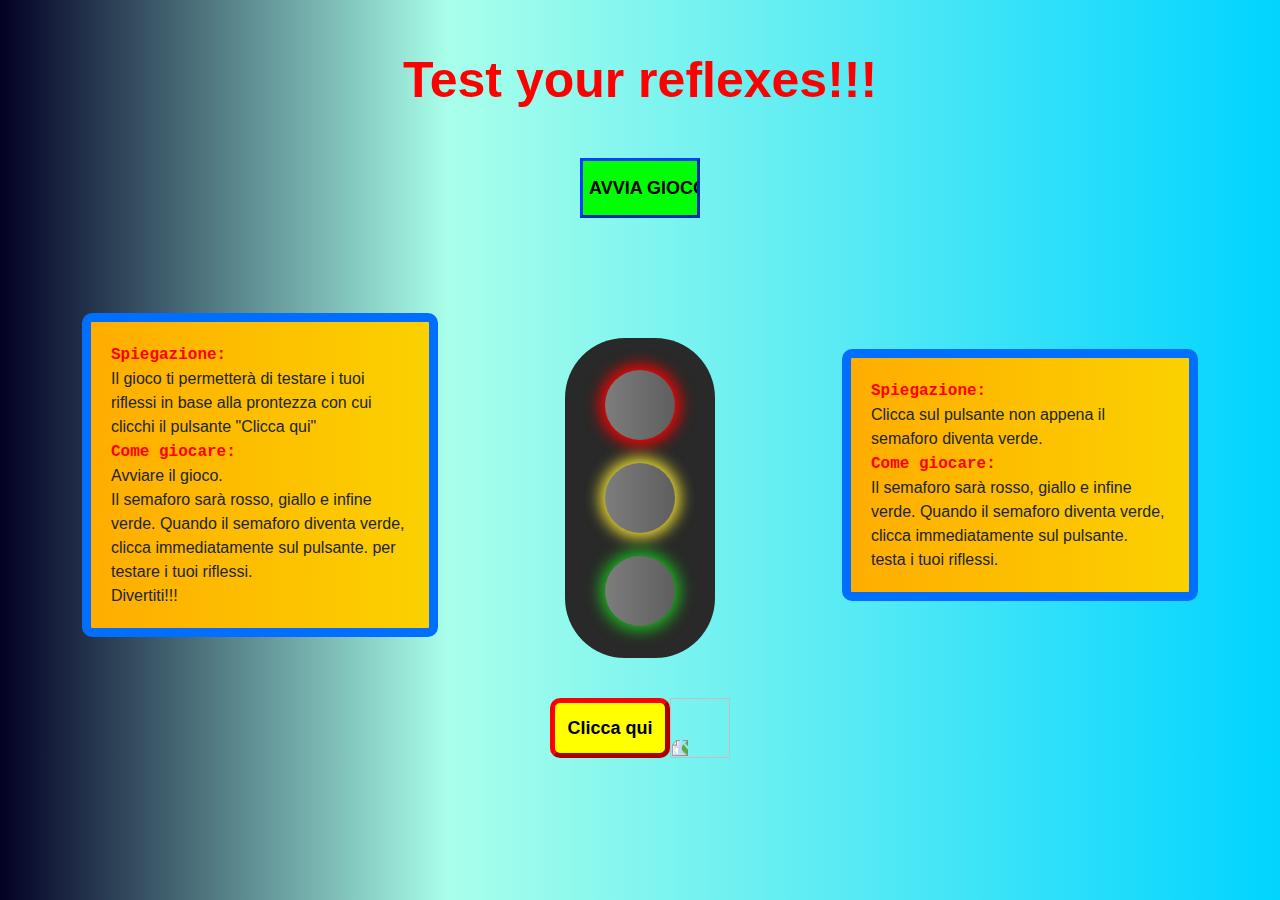
==== i.html @ ee61e16f "Semaforo v1.1 (Struttura finale pag)" ====
<!DOCTYPE html>
<html lang="en">
<head>
    <meta charset="UTF-8">
    <meta name="viewport" content="width=device-width, initial-scale=1.0">
    <link rel="stylesheet" type="text/css" href="ini.css">
    <link rel="stylesheet" type="text/css" href="i.css">
    
    <link href="https://cdn.jsdelivr.net/npm/bootstrap@5.3.3/dist/css/bootstrap.min.css" rel="stylesheet" integrity="sha384-QWTKZyjpPEjISv5WaRU9OFeRpok6YctnYmDr5pNlyT2bRjXh0JMhjY6hW+ALEwIH" crossorigin="anonymous">
     
   
    <title>Semaforo</title>
</head>
<body>
    <h1 id="title">Test your reflexes!!!</h1>
    <div class="container">

        <div class="row">
            <div class="col-4 offset-4">
                <input id="b1" type="button" name="avvio" value="AVVIA GIOCO">
            </div>
        </div>

        <div class="row">
            <div class="col-4 regole">
                <p>
                    <span>Spiegazione:</span><br>
                    Il gioco ti permetterà di testare i tuoi riflessi in base alla prontezza con cui clicchi il pulsante "Clicca qui"<br>
                    <span>Come giocare:</span><br>
                    Avviare il gioco.<br>
                    Il semaforo sarà rosso, giallo e infine verde.
                    Quando il semaforo diventa verde, clicca immediatamente sul pulsante.
                    per testare i tuoi riflessi.<br> Divertiti!!!
                </p>
            </div>

            <div class="col-4 sem">
                <div class="semaforo">
                    <div class="light red"></div>
    
                    <div class="light yellow"></div>
    
                    <div class="light green"></div>
                </div>
            </div>

            <div class="col-4  regole">
                <p>
                    <span>Spiegazione:</span><br>
                    Clicca sul pulsante non appena il semaforo diventa verde.<br>
                    <span>Come giocare:</span><br>
                    Il semaforo sarà rosso, giallo e infine verde.
                    Quando il semaforo diventa verde, clicca immediatamente sul pulsante.<br>
                    testa i tuoi riflessi.
                </p>
            </div>
        </div>

        <div class="row">
            <div class="col-4 offset-4">
                <form>
                    <input id="b2" type="button" name="invio" value="Clicca qui">
                </form>
                <img src="https://images.emojiterra.com/google/android-pie/512px/1f449.png">
            </div>
        </div>

    </div>



    <script src="i.js"></script>
</body>
</html>
---- ini.css ----
.light.red{
    background-color: red;
    box-shadow: 0px 0px 15px 5px #ff0000;    /*Serve per dare un'"ombra" all'elemento specificando la posizione x,y,l'espansione dell'ombra, l'opacità e l'espansioe cell'ombra  */
}
.light.yellow{
    background-color: yellow;
    box-shadow: 0px 0px 15px 5px #f2e233;
}
.light.green{
    background-color: #1fb51f;
    box-shadow: 0px 0px 15px 5px #1fb51f;
}
---- i.css ----
body{
    margin: 0;
    background: rgb(2,0,36);
    background: linear-gradient(90deg, rgba(2,0,36,1) 0%, rgba(169,255,234,1) 35%, rgba(0,212,255,1) 100%);
}




#title{
    padding-top: 50px;
    display: flex;
    justify-content: center;
    color: #ff0000;
    font-family: 'Gill Sans', 'Gill Sans MT', Calibri, 'Trebuchet MS', sans-serif;
    font-size: 50px;
    font-weight: bold;
    
}
#b1{
    width: 120px;
    height: 60px;
    background-color: rgb(0, 255, 4);
    font-size: large;
    font-weight: bold;
    font-family: 'Franklin Gothic Medium', 'Arial Narrow', Arial, sans-serif;
    border-color: rgb(0, 64, 255);
    border-width: 3px;
}




.col-4.sem{
        display: flex;
        justify-content: center; 
}
.semaforo{
    margin-top: 120px;
    display: flex;
    flex-direction: column;
    justify-content: space-around;
    align-items: center;
    width: 150px;
    height: 320px;
    padding: 20px;
    border-radius: 60px;
    background-color: #282928;
}





.light{
    width:70px;
    height:70px;
    border-radius: 100%;
    background: rgb(125,125,125);
    background: linear-gradient(90deg, rgba(125,125,125,1) 0%, rgba(94,94,94,1) 100%);  
}







#b2{
    width: 120px;
    height: 60px;
    background-color: yellow;
    font-size: large;
    font-weight: bold;
    font-family: 'Franklin Gothic Medium', 'Arial Narrow', Arial, sans-serif;
    border-radius: 10px;
    border-color: red;
    border-width: 5px;
}
img{
    top: -60px;
    left: 120px;
    rotate: -90deg;
    width: 60px;
    height: 60px;
}
.col-4.offset-4{
    display: flex;
    justify-content: center;
    margin-top: 40px;
    
}




.col-4.regole{
    display: flex;
    align-items: center;
    margin-top: 90px;
}
p{
    background: rgb(255,173,0);
    background: linear-gradient(90deg, rgba(255,173,0,1) 0%, rgba(251,209,0,1) 100%);

    padding: 20px;
    border: solid 9px;
    border-radius: 10px;
    border-color: rgb(0, 110, 255);

    font-family: 'Gill Sans', 'Gill Sans MT', Calibri, 'Trebuchet MS', sans-serif;


    

    
    
    
    
}
span{
    color: #ff0000;
    font-weight: bold;
    font-family: 'Courier New', Courier, monospace;
}
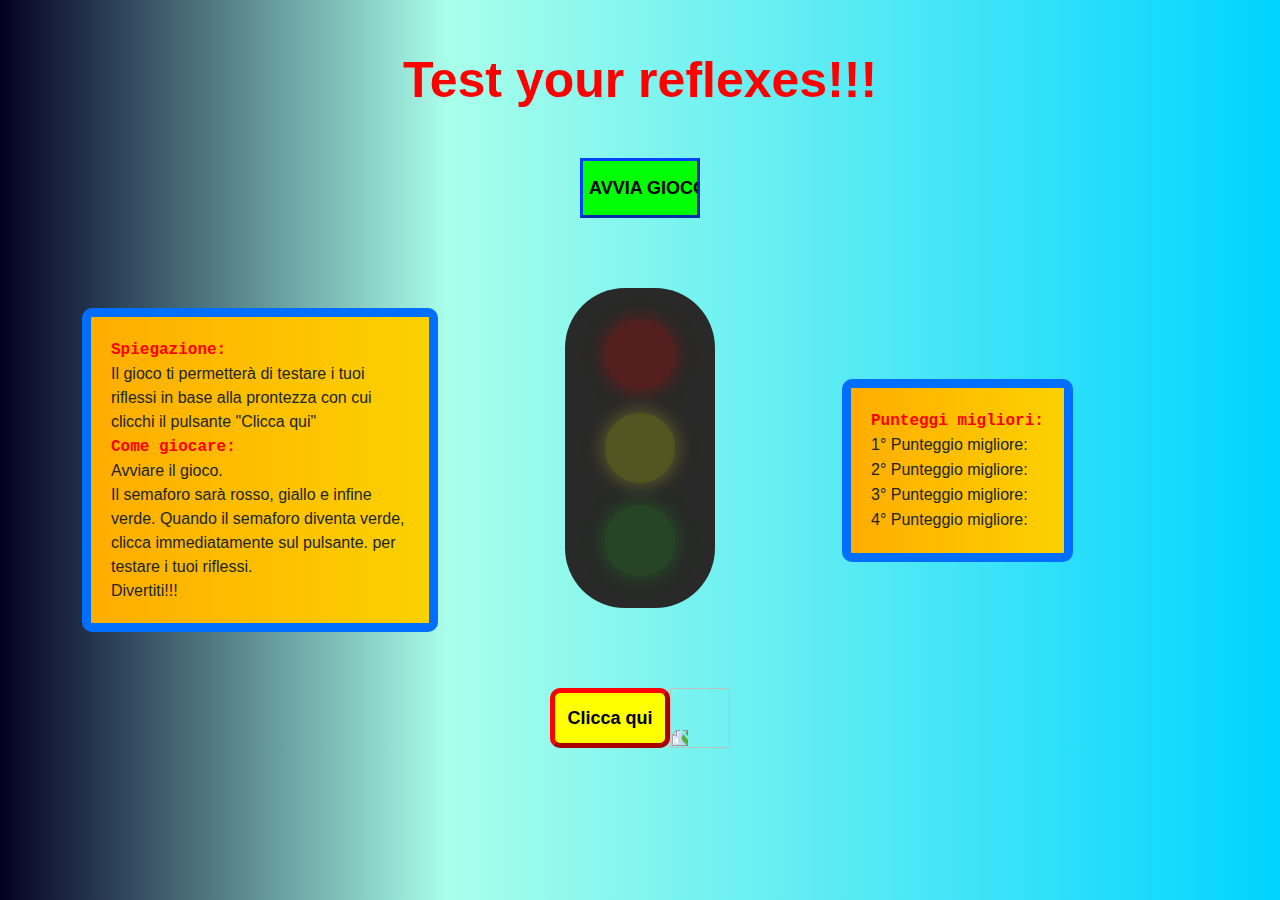
==== commit 73084253: "Semaforo v1.1 (classlist)" ====
--- a/i.html
+++ b/i.html
@@ -36,22 +36,22 @@
 
             <div class="col-4 sem">
                 <div class="semaforo">
-                    <div class="light red"></div>
+                    <div id="light1" class="light red"></div>
     
-                    <div class="light yellow"></div>
+                    <div id="light2" class="light yellow"></div>
     
-                    <div class="light green"></div>
+                    <div id="light3" class="light green"></div>
                 </div>
             </div>
 
             <div class="col-4  regole">
                 <p>
-                    <span>Spiegazione:</span><br>
-                    Clicca sul pulsante non appena il semaforo diventa verde.<br>
-                    <span>Come giocare:</span><br>
-                    Il semaforo sarà rosso, giallo e infine verde.
-                    Quando il semaforo diventa verde, clicca immediatamente sul pulsante.<br>
-                    testa i tuoi riflessi.
+                    <span>Punteggi migliori:</span><br>
+                    1° Punteggio migliore: <span id="primo"></span><br>
+                    2° Punteggio migliore:<span id="secondo"></span><br>
+                    3° Punteggio migliore:<span id="terzo"></span><br>
+                    4° Punteggio migliore:<span id="quarto"></span><br>
+                    
                 </p>
             </div>
         </div>
--- a/i.css
+++ b/i.css
@@ -38,7 +38,7 @@
         justify-content: center; 
 }
 .semaforo{
-    margin-top: 120px;
+    margin-top: 70px;
     display: flex;
     flex-direction: column;
     justify-content: space-around;
@@ -52,7 +52,7 @@
 
 
 
-
+/*
 
 .light{
     width:70px;
@@ -62,7 +62,7 @@
     background: linear-gradient(90deg, rgba(125,125,125,1) 0%, rgba(94,94,94,1) 100%);  
 }
 
-
+*/
 
 
 
@@ -124,4 +124,34 @@
     color: #ff0000;
     font-weight: bold;
     font-family: 'Courier New', Courier, monospace;
-}+}
+
+
+.light{
+    width:70px;
+    height:70px;
+    border-radius: 100%;
+    opacity: 0.2;
+}
+
+.light.green{
+    background-color: #1fb51f;
+    box-shadow: 0px 0px 15px 5px #1fb51f;
+}
+
+.light.red{
+    background-color: red;
+    box-shadow: 0px 0px 15px 5px #ff0000;  
+}
+
+.light.yellow{
+    background-color: yellow;
+    box-shadow: 0px 0px 15px 5px #f2e233;
+}
+
+.light.current{
+    opacity: 1;
+}
+
+
+
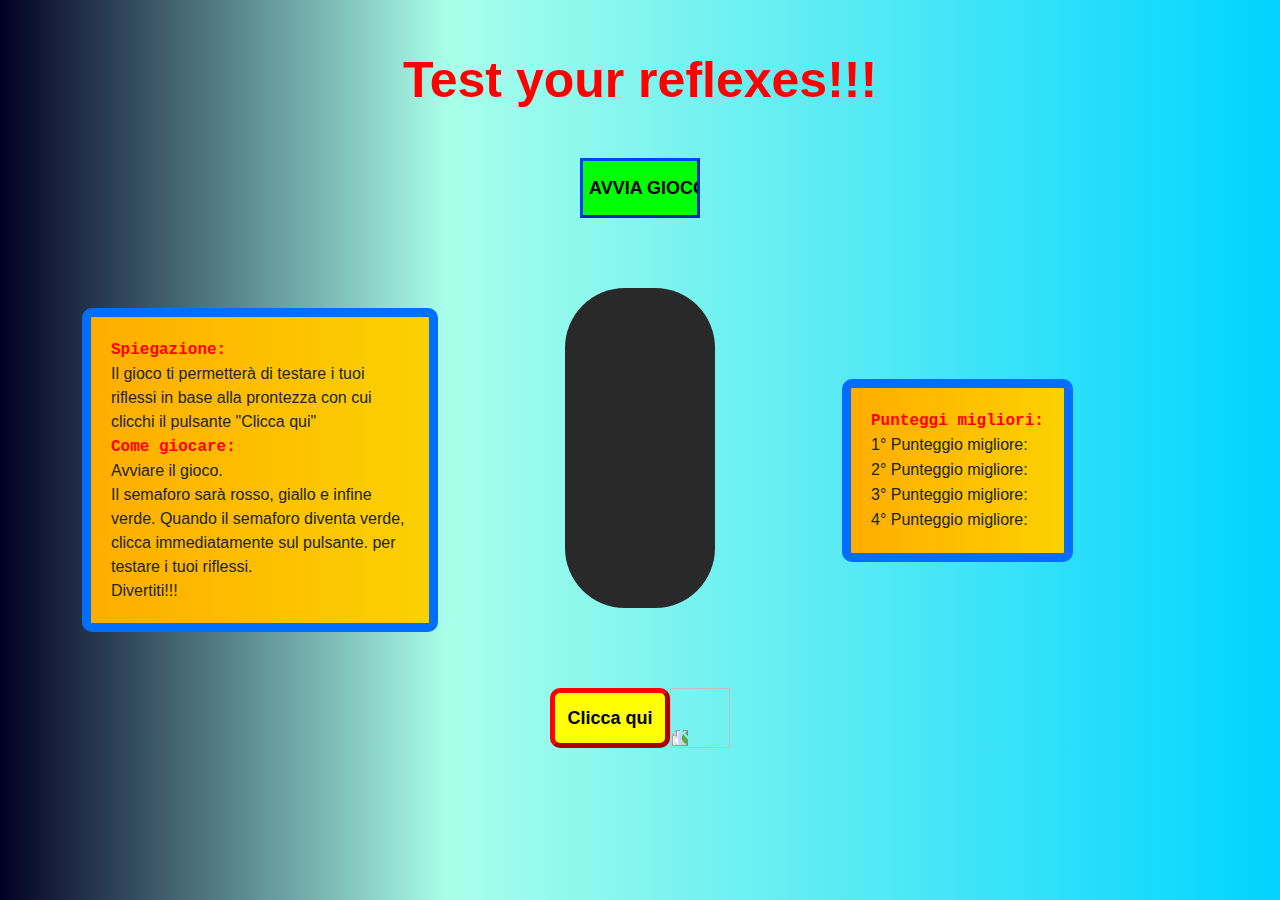
==== commit 0167b246: "Semaforo v1.2 (JS)" ====
--- a/i.html
+++ b/i.html
@@ -36,11 +36,11 @@
 
             <div class="col-4 sem">
                 <div class="semaforo">
-                    <div id="light1" class="light red"></div>
+                    <div class="light1" class="light red"></div>
     
-                    <div id="light2" class="light yellow"></div>
+                    <div class="light2" class="light yellow"></div>
     
-                    <div id="light3" class="light green"></div>
+                    <div class="light3" class="light green"></div>
                 </div>
             </div>
 
--- a/i.css
+++ b/i.css
@@ -52,17 +52,52 @@
 
 
 
-/*
 
-.light{
+.light1.red{
+    position: relative;
     width:70px;
     height:70px;
     border-radius: 100%;
-    background: rgb(125,125,125);
-    background: linear-gradient(90deg, rgba(125,125,125,1) 0%, rgba(94,94,94,1) 100%);  
+    background-color: red;
+    box-shadow: 0px 0px 15px 5px #ff0000;  
 }
 
-*/
+.light2.yellow{
+    width:70px;
+    height:70px;
+    border-radius: 100%;
+    background-color: yellow;
+    box-shadow: 0px 0px 15px 5px #f2e233;
+}
+
+.light3.green{
+    width:70px;
+    height:70px;
+    border-radius: 100%;
+    background-color: #1fb51f;
+    box-shadow: 0px 0px 15px 5px #1fb51f;
+}
+
+.light1{
+    width:70px;
+    height:70px;
+    border-radius: 100%;
+      
+}
+.light2{
+    width:70px;
+    height:70px;
+    border-radius: 100%;
+    
+}
+.light3{
+    width:70px;
+    height:70px;
+    border-radius: 100%;
+     
+}
+
+
 
 
 
@@ -127,29 +162,10 @@
 }
 
 
-.light{
-    width:70px;
-    height:70px;
-    border-radius: 100%;
-    opacity: 0.2;
-}
 
-.light.green{
-    background-color: #1fb51f;
-    box-shadow: 0px 0px 15px 5px #1fb51f;
-}
 
-.light.red{
-    background-color: red;
-    box-shadow: 0px 0px 15px 5px #ff0000;  
-}
 
-.light.yellow{
-    background-color: yellow;
-    box-shadow: 0px 0px 15px 5px #f2e233;
-}
-
-.light.current{
+.current{
     opacity: 1;
 }
 
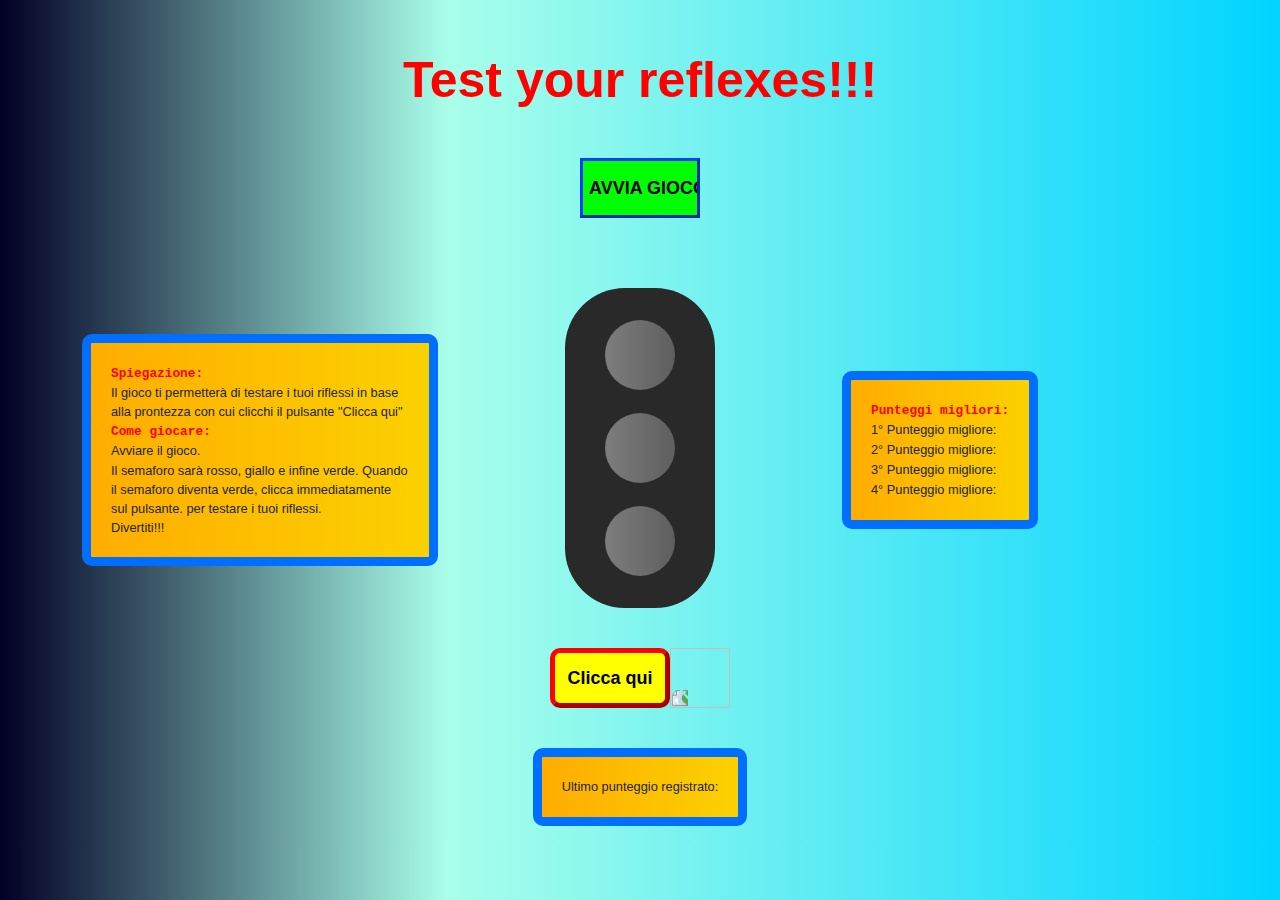
==== commit bee22969: "Semaforo (1.5 js)" ====
--- a/i.html
+++ b/i.html
@@ -48,9 +48,9 @@
                 <p>
                     <span>Punteggi migliori:</span><br>
                     1° Punteggio migliore: <span id="primo"></span><br>
-                    2° Punteggio migliore:<span id="secondo"></span><br>
-                    3° Punteggio migliore:<span id="terzo"></span><br>
-                    4° Punteggio migliore:<span id="quarto"></span><br>
+                    2° Punteggio migliore: <span id="secondo"></span><br>
+                    3° Punteggio migliore: <span id="terzo"></span><br>
+                    4° Punteggio migliore: <span id="quarto"></span><br>
                     
                 </p>
             </div>
@@ -64,6 +64,12 @@
                 <img src="https://images.emojiterra.com/google/android-pie/512px/1f449.png">
             </div>
         </div>
+        
+        <div class="row">
+            <div class="col-4 offset-4">
+                <p>Ultimo punteggio registrato: <span id="ultimo"></span></p>
+            </div>
+        </div>
 
     </div>
 
--- a/i.css
+++ b/i.css
@@ -51,10 +51,13 @@
 }
 
 
-
+.luce{
+    background: rgb(125,125,125);
+    background: linear-gradient(90deg, rgba(125,125,125,1) 0%, rgba(94,94,94,1) 100%);
+}
 
 .light1.red{
-    position: relative;
+    
     width:70px;
     height:70px;
     border-radius: 100%;
@@ -146,7 +149,7 @@
     border-color: rgb(0, 110, 255);
 
     font-family: 'Gill Sans', 'Gill Sans MT', Calibri, 'Trebuchet MS', sans-serif;
-
+    font-size: 80%;
 
     
 
@@ -165,9 +168,4 @@
 
 
 
-.current{
-    opacity: 1;
-}
 
-
-
